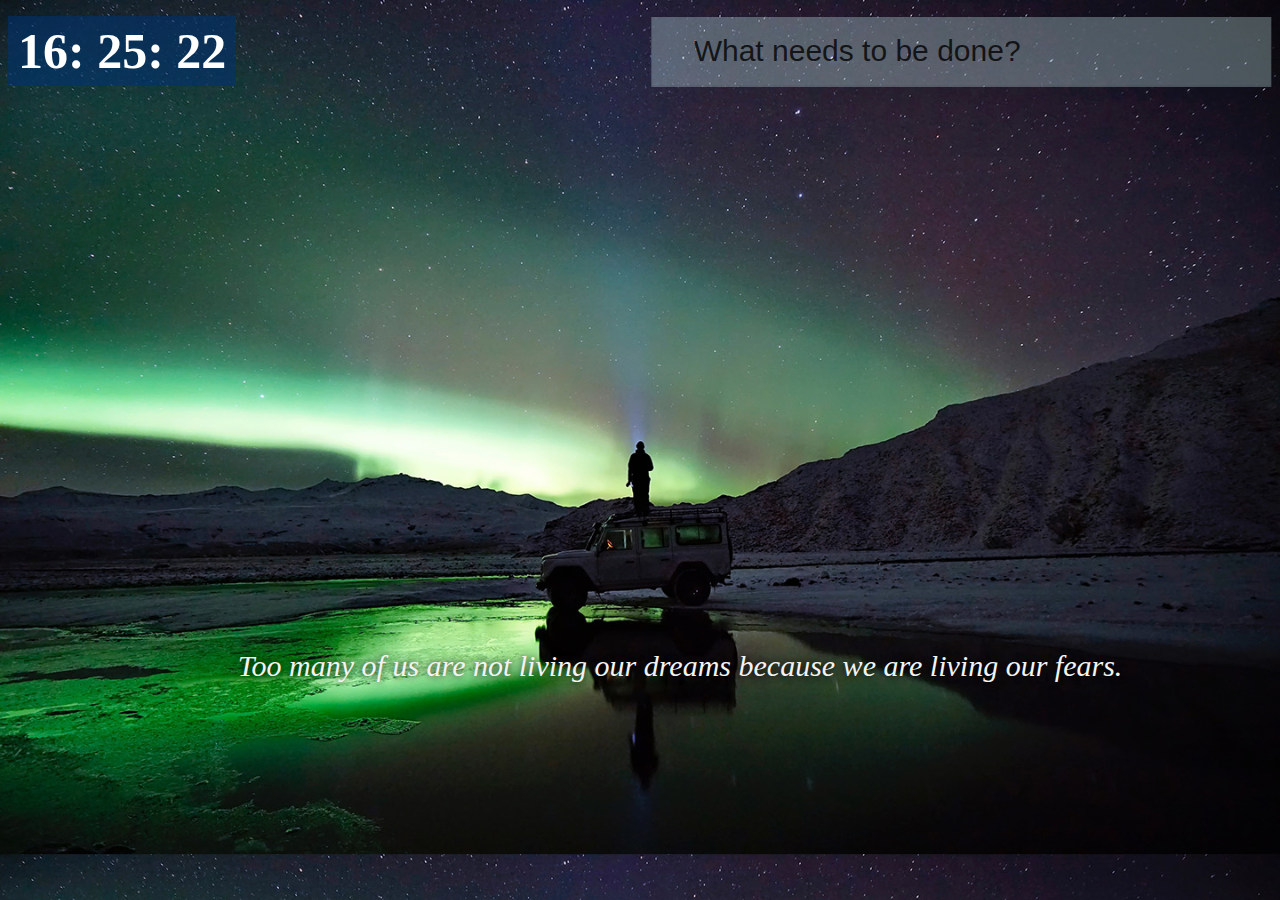
==== index.html @ ceb23220 "chrome extension live and todo edit implimentation" ====
<!DOCTYPE html>
<html lang="en">
<head>
  <meta charset="UTF-8">
  <meta name="viewport" content="width=device-width, initial-scale=1.0">
  <meta http-equiv="X-UA-Compatible" content="ie=edge">
  <title>Chrome Extension</title>
  <link rel="stylesheet" href="assets/stylesheet/main.css">
	<link rel="stylesheet" href="https://use.fontawesome.com/releases/v5.6.3/css/all.css" integrity="sha384-UHRtZLI+pbxtHCWp1t77Bi1L4ZtiqrqD80Kn4Z8NTSRyMA2Fd33n5dQ8lWUE00s/" crossorigin="anonymous">
</head>
<body>

  <section class="time-and-todos-sec">

  	<section class="time-sec">
  		<h1 class="date-header"></h1>
  	</section>
  	<section class="wellcome-sec">
  		<p></p>
  	</section>

  	<section class="todos-sec">
			<section class="todo">
				<div class="input-box">
					<label class="label" for="input-box"><i class="fas fa-angle-down"></i></label>
					<input class="input" type="text" placeholder="What needs to be done?">
					<button class="add" onclick="">ADD</button>
				</div>
				<div class="tasks">
					<ul class = "task-list">
						
					</ul>
				</div>
				<ul class="list">
					<li class="list-1 left total-items"> 0 items left</li>
					<li class="list-2"><span class="li-btn all">All</span><span class="li-btn active">Active</span><span class="li-btn completed">Completed</span></li>
					<li class="list-3"><span class="li-btn clear">Clear completed</span></li>
				</ul>
			</section>
  	</section>
  </section>

  <blockquote class="quote-text">
        
  </blockquote>
  <footer class="primary-footer">
  	<ul>
  		<li><a social-links href="#"><i class="fab fa-twitter"></i></a></li>
  		<li><a social-links href="#"><i class="fab fa-facebook-f"></i></a></li>
  		<li><a social-links href="#"><i class="fab fa-github"></i></a></li>
  		<li><a social-links href="#"><i class="fab fa-instagram"></i></a></li>
  		<li><a social-links href="#"><i class="far fa-envelope"></i></a></li>
  		<li><a social-links href="#"><i class="fab fa-medium-m"></i></a></li>
  		<li><a social-links href="#"><i class="fab fa-linkedin-in"></i></a></li>
  	</ul>
  </footer>
  <script src="assets/stylesheet/main.js"></script>
  <script src="assets/stylesheet/todos.js"></script>
  <script src="assets/stylesheet/watch.js"></script>
  <script src="assets/stylesheet/quotes.js"></script>
</body>
</html>
---- assets/stylesheet/main.css ----
/* Importing Normalize css */
@import url("base.css");
@import url("watch.css");
*, *:before, *:after {
  box-sizing: border-box; }

button, input {
  border: 0;
  outline: 0;
  overflow: hidden;
  background-color: transparent; }

a {
  color: #f3f3f3; }

::-webkit-input-placeholder {
  color: rgba(0, 0, 0, 0.8); }

body {
  height: 90vh;
  background-size: cover; }

.todos-sec {
  float: right; }
  .todos-sec .todo {
    position: relative;
    text-align: center;
    top: 15%;
    left: 50%;
    transform: translateX(-50%);
    display: inline-block;
    border: 0.5px solid rgba(0, 0, 0, 0.04);
    box-shadow: 1px 15px 60px 20px rgba(0, 0, 0, 0.03); }
    .todos-sec .todo .input-box {
      padding: 16px 0;
      background: rgba(215, 255, 255, 0.3);
      border-bottom: 2px solid rgba(0, 0, 0, 0.05); }
    .todos-sec .todo .label {
      font-size: 30px;
      padding: 0 20px;
      color: rgba(0, 0, 0, 0.8); }
    .todos-sec .todo .input {
      width: 500px;
      font-size: 30px;
      color: #111; }
    .todos-sec .todo .add {
      font-size: 30px;
      color: transparent;
      cursor: pointer;
      transition: color 1s ease-out; }
    .todos-sec .todo .add:hover {
      color: rgba(0, 0, 0, 0.8); }
  .todos-sec .task-list {
    margin: 0;
    padding: 0;
    max-height: 550px;
    overflow: auto;
    border-left: 1px solid #f3f3f3;
    border-right: 1px solid #f3f3f3; }
    .todos-sec .task-list li {
      position: relative;
      text-align: left;
      padding: 0 5px;
      margin: 0;
      border-bottom: 1px solid rgba(255, 255, 255, 0.9);
      vertical-align: middle;
      width: 642px; }
    .todos-sec .task-list .todo-list {
      align-items: center; }
      .todos-sec .task-list .todo-list .todoText {
        margin: 20px 0;
        font-size: 30px;
        color: white;
        width: 600px;
        word-break: break-all; }
      .todos-sec .task-list .todo-list .crossBtn {
        font-size: 30px;
        position: absolute;
        right: 5%;
        top: 50%;
        color: rgba(230, 176, 170, 0);
        color: transparent;
        transform: translateY(-50%);
        transition: color 1s ease-out; }
      .todos-sec .task-list .todo-list .crossBtn:hover {
        color: #cd6155; }
      .todos-sec .task-list .todo-list .roundCheckBox {
        width: 2.3em;
        height: 2.3em;
        background-color: black;
        border-radius: 50%;
        vertical-align: middle;
        border: 1px solid #ddd;
        -webkit-appearance: none;
        outline: none;
        cursor: pointer;
        margin-right: 30px; }
      .todos-sec .task-list .todo-list .roundCheckBox:checked {
        background: url(../../assets/media/checkBox.svg);
        background-position: 80%, 50%; }
  .todos-sec .list {
    display: flex;
    list-style-type: none;
    justify-content: space-between; }
    .todos-sec .list .total-items {
      color: #fff; }
    .todos-sec .list .list li {
      font-size: 18px; }
    .todos-sec .list .li-btn {
      border-radius: 3px;
      font-size: 16px;
      color: #fff;
      padding: 3px 10px;
      margin: 0;
      cursor: pointer;
      border: 0.5px solid transparent; }
    .todos-sec .list .li-btn:hover {
      border: 0.5px solid rgba(175, 47, 47, 0.2); }
    .todos-sec .list .clear:hover {
      text-decoration: underline;
      cursor: pointer;
      border: none; }
    .todos-sec .list .activeListBorder {
      border: 1px solid rgba(175, 47, 47, 0.9); }

.primary-footer {
  position: absolute;
  left: 50%;
  bottom: 5%;
  transform: translateX(-50%); }
  .primary-footer ul {
    margin: 0;
    display: flex;
    width: 50vw;
    padding: 10px;
    justify-content: space-between; }
    .primary-footer ul .fas, .primary-footer ul .fab, .primary-footer ul .far {
      color: #ccff00;
      font-size: 30px;
      text-shadow: 0 0 1px white; }
    .primary-footer ul i:hover {
      color: #fff;
      text-shadow: 0px 0px 50px white; }

.quote-text {
  position: absolute;
  bottom: 7%;
  left: 50%;
  transform: translateX(-50%);
  width: 80vw;
  height: 200px; }

.quote-para {
  color: #f3f3f3;
  font-style: italic;
  text-shadow: 0 0 8px black; }

.login-container {
  position: absolute;
  top: 50%;
  left: 50%;
  transform: translate(-50%, -50%); }

/*# sourceMappingURL=main.css.map */
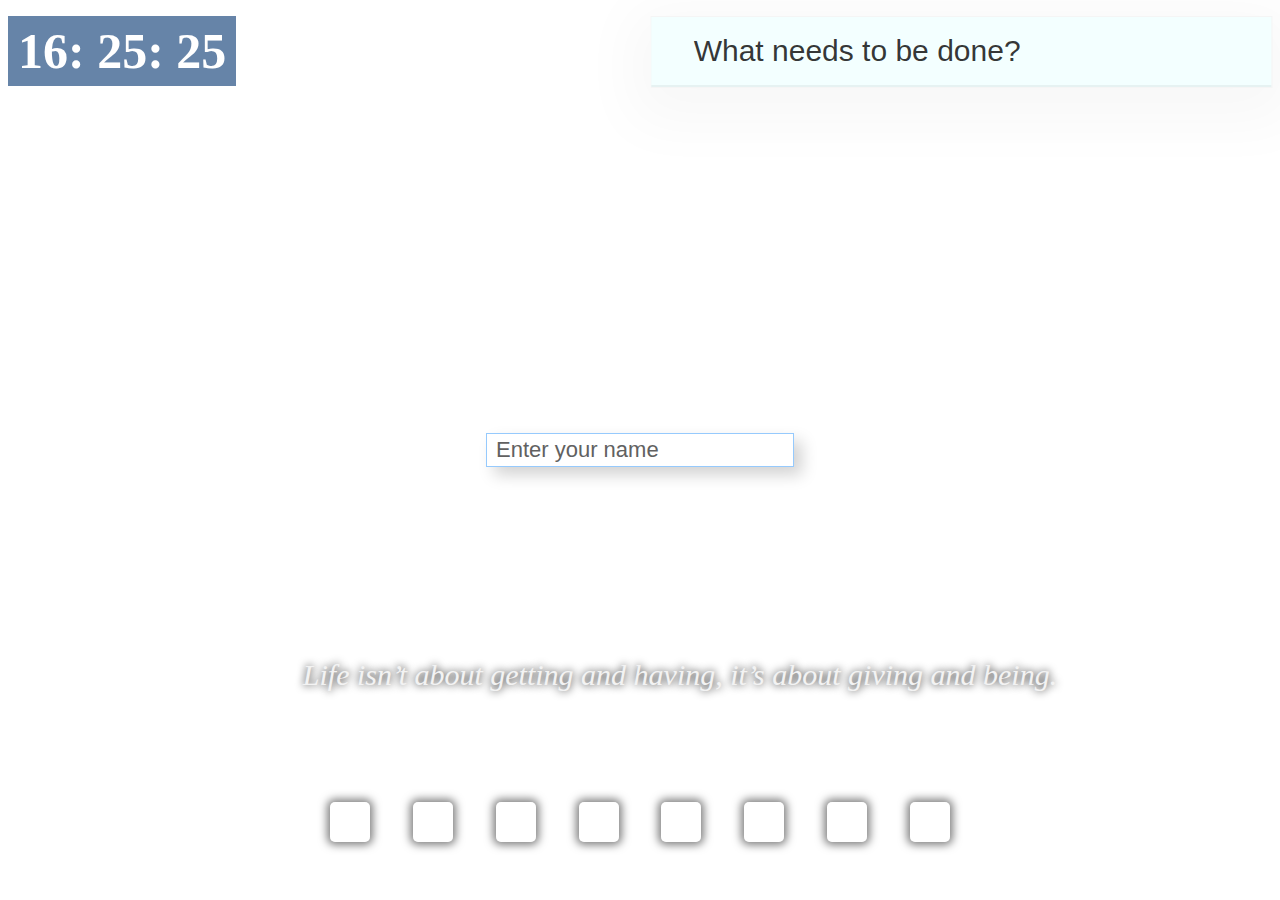
==== commit 4c81763a: "no html changes" ====
--- a/index.html
+++ b/index.html
@@ -11,26 +11,36 @@
 <body>
 
   <section class="time-and-todos-sec">
-
+		
+		<!-- clock section -->
   	<section class="time-sec">
   		<h1 class="date-header"></h1>
   	</section>
+
+  	<!-- welcome section -->
   	<section class="wellcome-sec">
   		<p></p>
   	</section>
-
+	
+		<!-- todo section -->
   	<section class="todos-sec">
 			<section class="todo">
+
+				<!-- todo input and btn box -->
 				<div class="input-box">
-					<label class="label" for="input-box"><i class="fas fa-angle-down"></i></label>
+					<label class="label all-check-btn" for="input-box"><i class="fas fa-angle-down"></i></label>
 					<input class="input" type="text" placeholder="What needs to be done?">
 					<button class="add" onclick="">ADD</button>
 				</div>
+
+				<!-- todo task list section -->
 				<div class="tasks">
 					<ul class = "task-list">
 						
 					</ul>
 				</div>
+
+				<!-- todo footer  -->
 				<ul class="list">
 					<li class="list-1 left total-items"> 0 items left</li>
 					<li class="list-2"><span class="li-btn all">All</span><span class="li-btn active">Active</span><span class="li-btn completed">Completed</span></li>
@@ -39,21 +49,32 @@
 			</section>
   	</section>
   </section>
-
+	
+	<!-- quote section -->
   <blockquote class="quote-text">
         
   </blockquote>
+
+	<!-- login section -->
+  <div class="login-sec">
+  	<input type="text" id="nameInput" class="input-name" placeholder="Enter your name">
+  </div>
+	
+	<!-- footer -->
   <footer class="primary-footer">
-  	<ul>
-  		<li><a social-links href="#"><i class="fab fa-twitter"></i></a></li>
-  		<li><a social-links href="#"><i class="fab fa-facebook-f"></i></a></li>
-  		<li><a social-links href="#"><i class="fab fa-github"></i></a></li>
-  		<li><a social-links href="#"><i class="fab fa-instagram"></i></a></li>
-  		<li><a social-links href="#"><i class="far fa-envelope"></i></a></li>
-  		<li><a social-links href="#"><i class="fab fa-medium-m"></i></a></li>
-  		<li><a social-links href="#"><i class="fab fa-linkedin-in"></i></a></li>
+  	<ul class="footer-list">
+  		<li><a social-links href="https://twitter.com" target="_blank"><i class="fab fa-twitter"></i></a></li>
+  		<li><a social-links href="https://facebook.com" target="_blank"><i class="fab fa-facebook-f"></i></a></li>
+  		<li><a social-links href="https://github.com" target="_blank"><i class="fab fa-github"></i></a></li>
+  		<li><a social-links href="#" target="_blank"><i class="fab fa-instagram"></i></a></li>
+  		<li><a social-links href="https://mail.google.com" target="_blank"><i class="far fa-envelope"></i></a></li>
+  		<li><a social-links href="https://medium.com" target="_blank"><i class="fab fa-medium-m"></i></a></li>
+  		<li><a social-links href="#" target=""><i class="fab fa-linkedin-in"></i></a></li>
+  		<li><a social-links href="https://drive.google.com" target="_blank"><i class="fab fa-google-drive"></i></i></a></li>
   	</ul>
   </footer>
+
+  <!-- js script src-->
   <script src="assets/stylesheet/main.js"></script>
   <script src="assets/stylesheet/todos.js"></script>
   <script src="assets/stylesheet/watch.js"></script>
--- a/assets/stylesheet/main.css
+++ b/assets/stylesheet/main.css
@@ -11,6 +11,7 @@
   background-color: transparent; }
 
 a {
+  display: inline-block;
   color: #f3f3f3; }
 
 ::-webkit-input-placeholder {
@@ -18,7 +19,19 @@
 
 body {
   height: 90vh;
-  background-size: cover; }
+  transition: all 1s ease-out; }
+
+[draggable] {
+  -moz-user-select: none;
+  -khtml-user-select: none;
+  -webkit-user-select: none;
+  user-select: none;
+  /* Required to make elements draggable in old WebKit */
+  -khtml-user-drag: element;
+  -webkit-user-drag: element; }
+
+.border {
+  border: 2px dashed #999; }
 
 .todos-sec {
   float: right; }
@@ -65,6 +78,10 @@
       border-bottom: 1px solid rgba(255, 255, 255, 0.9);
       vertical-align: middle;
       width: 642px; }
+    .todos-sec .task-list .todo-list:hover .crossBtn {
+      color: #cd6155;
+      transform: rotate(180deg);
+      transform-origin: 70% 20%; }
     .todos-sec .task-list .todo-list {
       align-items: center; }
       .todos-sec .task-list .todo-list .todoText {
@@ -73,21 +90,21 @@
         color: white;
         width: 600px;
         word-break: break-all; }
+      .todos-sec .task-list .todo-list .strikeout {
+        text-decoration: line-through; }
       .todos-sec .task-list .todo-list .crossBtn {
+        display: inline-block;
         font-size: 30px;
         position: absolute;
         right: 5%;
         top: 50%;
-        color: rgba(230, 176, 170, 0);
         color: transparent;
         transform: translateY(-50%);
-        transition: color 1s ease-out; }
-      .todos-sec .task-list .todo-list .crossBtn:hover {
-        color: #cd6155; }
+        transition: all 1s ease-out; }
       .todos-sec .task-list .todo-list .roundCheckBox {
-        width: 2.3em;
+        width: 2.4em;
         height: 2.3em;
-        background-color: black;
+        background-color: rgba(0, 0, 0, 0.4);
         border-radius: 50%;
         vertical-align: middle;
         border: 1px solid #ddd;
@@ -128,19 +145,37 @@
   left: 50%;
   bottom: 5%;
   transform: translateX(-50%); }
-  .primary-footer ul {
+  .primary-footer .footer-list {
     margin: 0;
     display: flex;
     width: 50vw;
     padding: 10px;
     justify-content: space-between; }
-    .primary-footer ul .fas, .primary-footer ul .fab, .primary-footer ul .far {
-      color: #ccff00;
-      font-size: 30px;
-      text-shadow: 0 0 1px white; }
-    .primary-footer ul i:hover {
-      color: #fff;
-      text-shadow: 0px 0px 50px white; }
+    .primary-footer .footer-list li {
+      transition: transform 0.8s ease-out; }
+      .primary-footer .footer-list li a {
+        padding: 20px 20px;
+        background-color: rgba(255, 255, 255, 0.3);
+        border-radius: 5px;
+        box-shadow: 0 0 8px 3px rgba(0, 0, 0, 0.5);
+        position: relative;
+        cursor: pointer;
+        transition: background-color 1s ease-out; }
+      .primary-footer .footer-list li a:hover {
+        box-shadow: 0 0 6px 2px rgba(255, 255, 255, 0.5);
+        background-color: #000; }
+    .primary-footer .footer-list .fas, .primary-footer .footer-list .fab, .primary-footer .footer-list .far {
+      position: absolute;
+      top: 50%;
+      left: 50%;
+      transform: translate(-50%, -50%);
+      color: #000;
+      font-size: 30px;
+      transition: color 1.5s ease-out; }
+    .primary-footer .footer-list li:hover {
+      transform: scale(1.5); }
+    .primary-footer .footer-list li:hover i {
+      color: #ccff00; }
 
 .quote-text {
   position: absolute;
@@ -151,6 +186,7 @@
   height: 200px; }
 
 .quote-para {
+  line-height: 1.6;
   color: #f3f3f3;
   font-style: italic;
   text-shadow: 0 0 8px black; }
@@ -159,6 +195,49 @@
   position: absolute;
   top: 50%;
   left: 50%;
-  transform: translate(-50%, -50%); }
+  transform: translate(-50%, -50%);
+  border: 0.5px solid #96cafd;
+  box-shadow: 0.5rem 0.5rem 1rem rgba(0, 0, 0, 0.175); }
+
+.login-sec {
+  position: absolute;
+  top: 50%;
+  left: 50%;
+  transform: translate(-50%, -50%);
+  z-index: 2; }
+
+.greet {
+  position: absolute;
+  top: 10%;
+  left: 9%;
+  transform: translateX(-50%);
+  font-size: 30px;
+  font-style: italic;
+  color: #111;
+  text-align: center; }
+
+.input-name {
+  display: none; }
+
+.loginInput {
+  font-size: 22px;
+  padding: 3px 9px; }
+
+.loginInput::-webkit-input-placeholder {
+  color: #616161; }
+
+.welcm-txt {
+  font-size: 30px;
+  padding: 3px 9px;
+  color: #111; }
+
+#nameInput, .greeting {
+  border-bottom: 1px solid white;
+  background-color: transparent;
+  font-size: 40px;
+  padding: 0 20px;
+  font-style: italic;
+  color: black;
+  text-shadow: 0 0 5px white; }
 
 /*# sourceMappingURL=main.css.map */
